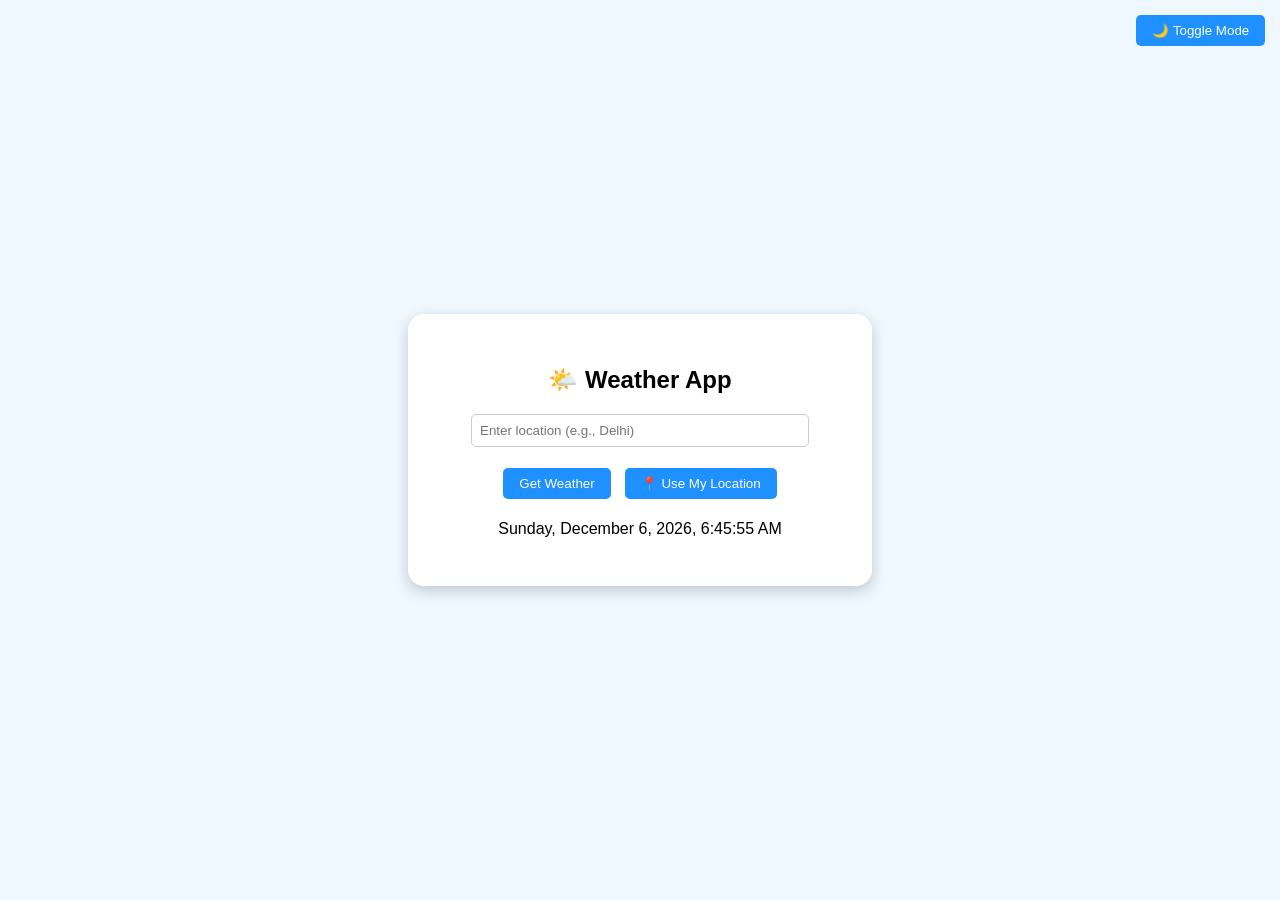
==== index.html @ 6dde10ca "Update and rename weather.html to index.html" ====
<!DOCTYPE html>
<html lang="en">
<head>
  <meta charset="UTF-8" />
  <meta name="viewport" content="width=device-width, initial-scale=1.0"/>
  <title>Weather App</title>
  <style>
    :root {
      --bg-light: #f0f8ff;
      --bg-dark: #1e1e1e;
      --text-light: #000;
      --text-dark: #fff;
      --card-bg-light: #fff;
      --card-bg-dark: #333;
      --btn-color: #1e90ff;
    }

    body {
      font-family: 'Segoe UI', sans-serif;
      background-color: var(--bg-light);
      color: var(--text-light);
      display: flex;
      flex-direction: column;
      align-items: center;
      justify-content: center;
      min-height: 100vh;
      margin: 0;
      transition: background 0.3s, color 0.3s;
    }

    .dark-mode {
      background-color: var(--bg-dark);
      color: var(--text-dark);
    }

    .weather-container {
      background: var(--card-bg-light);
      padding: 2rem;
      border-radius: 1rem;
      box-shadow: 0 5px 15px rgba(0,0,0,0.2);
      text-align: center;
      width: 90%;
      max-width: 400px;
      transition: background 0.3s;
    }

    .dark-mode .weather-container {
      background: var(--card-bg-dark);
    }

    input {
      padding: 0.5rem;
      width: 80%;
      margin-bottom: 1rem;
      border-radius: 5px;
      border: 1px solid #ccc;
    }

    button {
      padding: 0.5rem 1rem;
      background-color: var(--btn-color);
      color: white;
      border: none;
      border-radius: 5px;
      cursor: pointer;
      margin: 0.3rem;
    }

    button:hover {
      opacity: 0.9;
    }

    .result {
      margin-top: 1rem;
    }

    .error {
      color: red;
    }

    .toggle {
      position: absolute;
      top: 10px;
      right: 10px;
    }

    @media (max-width: 480px) {
      .weather-container {
        padding: 1rem;
      }

      input {
        width: 100%;
      }
    }
  </style>
</head>
<body>

  <button class="toggle" onclick="toggleDarkMode()">🌙 Toggle Mode</button>

  <div class="weather-container">
    <h2>🌤️ Weather App</h2>
    <input type="text" id="locationInput" placeholder="Enter location (e.g., Delhi)" />
    <div>
      <button onclick="getWeather()">Get Weather</button>
      <button onclick="getWeatherByGeolocation()">📍 Use My Location</button>
    </div>

    <div class="result" id="weatherResult"></div>
    <p id="datetime"></p>
  </div>

  <script>
    const apiKey = "4e419ab345a9457b91b75056250606";

    function toggleDarkMode() {
      document.body.classList.toggle("dark-mode");
    }

    function updateDateTime() {
      const now = new Date();
      const options = { weekday: 'long', year: 'numeric', month: 'long', day: 'numeric' };
      const formattedDate = now.toLocaleDateString(undefined, options);
      const formattedTime = now.toLocaleTimeString();
      document.getElementById("datetime").textContent = `${formattedDate}, ${formattedTime}`;
    }

    async function getWeather(location) {
      const resultDiv = document.getElementById("weatherResult");
      if (!location) {
        location = document.getElementById("locationInput").value.trim();
      }
      if (!location) {
        resultDiv.innerHTML = `<p class="error">Please enter a location.</p>`;
        return;
      }

      const url = `http://api.weatherapi.com/v1/current.json?key=${apiKey}&q=${location}&aqi=yes`;
      resultDiv.innerHTML = "Loading...";

      try {
        const response = await fetch(url);
        if (!response.ok) throw new Error("Location not found");
        const data = await response.json();

        const tempC = data.current.temp_c;
        const tempF = data.current.temp_f;
        const condition = data.current.condition.text;
        const icon = data.current.condition.icon;

        resultDiv.innerHTML = `
          <h3>${data.location.name}, ${data.location.country}</h3>
          <img src="${icon}" alt="${condition}" />
          <p><strong>Temperature:</strong> ${tempC}°C / ${tempF}°F</p>
          <p><strong>Condition:</strong> ${condition}</p>
        `;
      } catch (error) {
        resultDiv.innerHTML = `<p class="error">Error: ${error.message}</p>`;
      }
    }

    function getWeatherByGeolocation() {
      if (navigator.geolocation) {
        navigator.geolocation.getCurrentPosition(position => {
          const lat = position.coords.latitude;
          const lon = position.coords.longitude;
          const location = `${lat},${lon}`;
          getWeather(location);
        }, error => {
          document.getElementById("weatherResult").innerHTML =
            `<p class="error">Geolocation error: ${error.message}</p>`;
        });
      } else {
        document.getElementById("weatherResult").innerHTML =
          `<p class="error">Geolocation is not supported by your browser.</p>`;
      }
    }

    // Auto-update time every 10 seconds
    setInterval(updateDateTime, 10000);
    updateDateTime();
  </script>

</body>
</html>
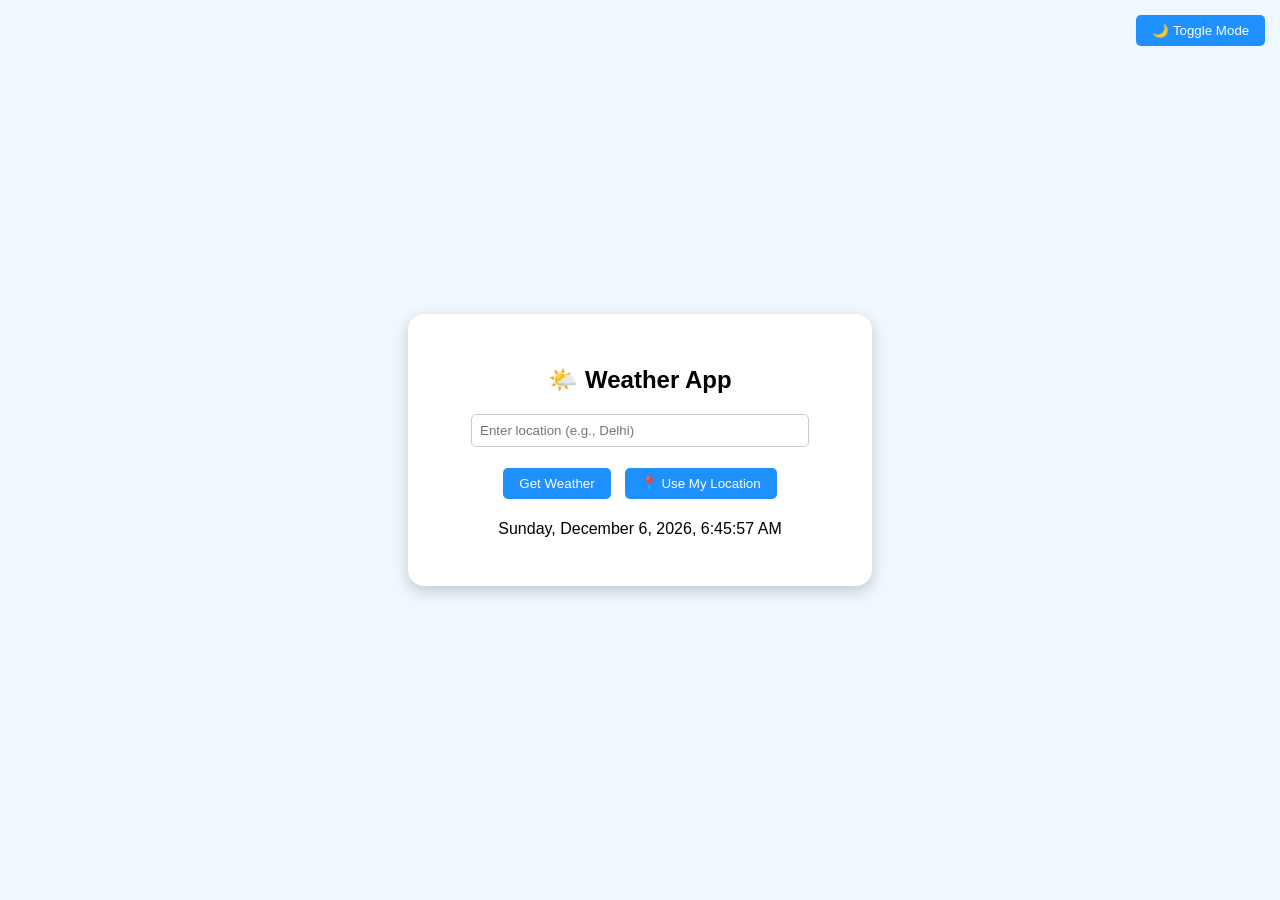
==== commit 739354b8: "Update index.html" ====
--- a/index.html
+++ b/index.html
@@ -1,4 +1,3 @@
-
 <!DOCTYPE html>
 <html lang="en">
 <head>
@@ -137,7 +136,7 @@
         return;
       }
 
-      const url = `http://api.weatherapi.com/v1/current.json?key=${apiKey}&q=${location}&aqi=yes`;
+      const url = `https://api.weatherapi.com/v1/current.json?key=${apiKey}&q=${location}&aqi=yes`;
       resultDiv.innerHTML = "Loading...";
 
       try {
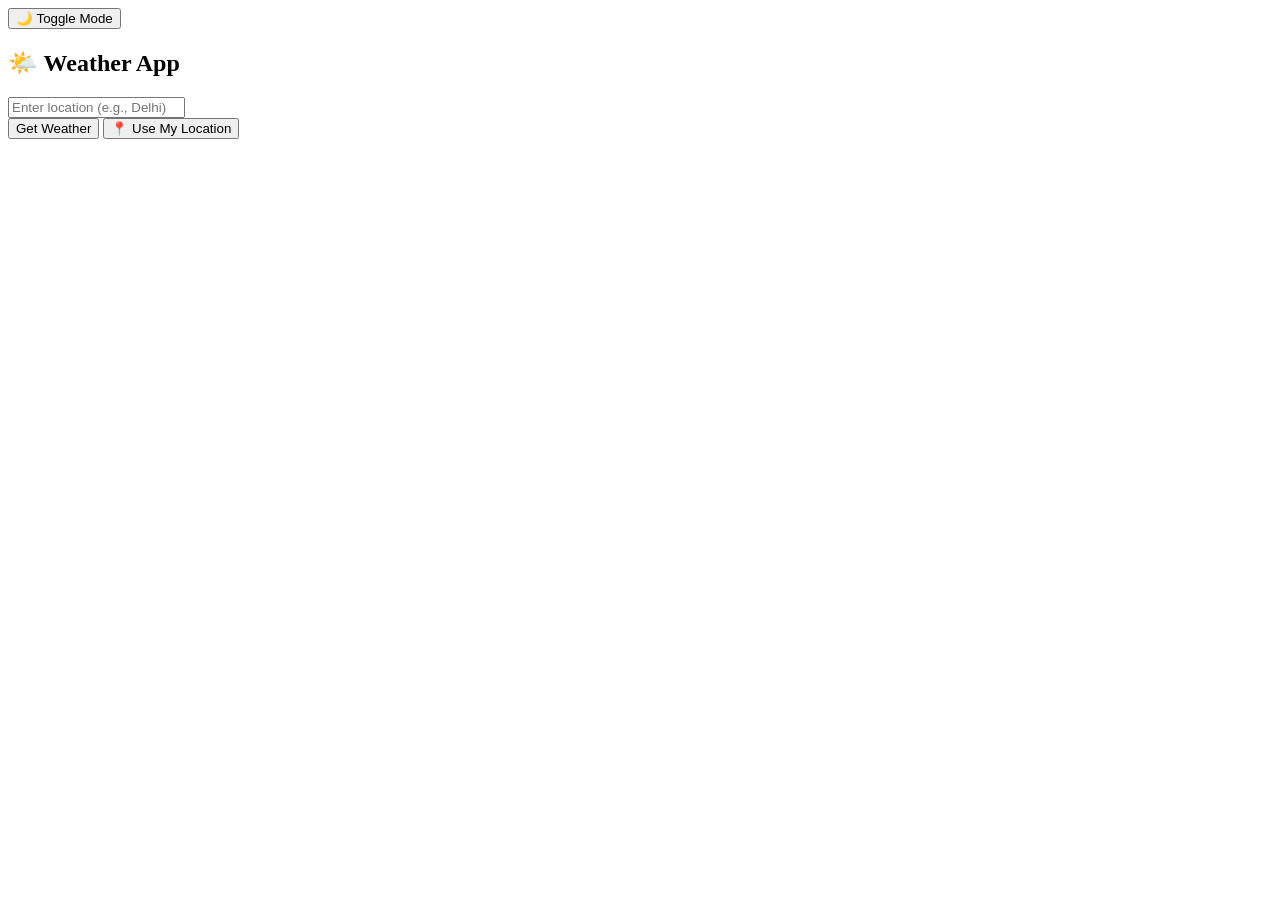
==== commit 749271a0: "Refactor index.html to use external resources Updated HTML structure and linked external stylesheet " ====
--- a/index.html
+++ b/index.html
@@ -2,98 +2,9 @@
 <html lang="en">
 <head>
   <meta charset="UTF-8" />
-  <meta name="viewport" content="width=device-width, initial-scale=1.0"/>
+  <meta-name="viewport" content="width=device-width, initial-scale=1.0"/>
   <title>Weather App</title>
-  <style>
-    :root {
-      --bg-light: #f0f8ff;
-      --bg-dark: #1e1e1e;
-      --text-light: #000;
-      --text-dark: #fff;
-      --card-bg-light: #fff;
-      --card-bg-dark: #333;
-      --btn-color: #1e90ff;
-    }
-
-    body {
-      font-family: 'Segoe UI', sans-serif;
-      background-color: var(--bg-light);
-      color: var(--text-light);
-      display: flex;
-      flex-direction: column;
-      align-items: center;
-      justify-content: center;
-      min-height: 100vh;
-      margin: 0;
-      transition: background 0.3s, color 0.3s;
-    }
-
-    .dark-mode {
-      background-color: var(--bg-dark);
-      color: var(--text-dark);
-    }
-
-    .weather-container {
-      background: var(--card-bg-light);
-      padding: 2rem;
-      border-radius: 1rem;
-      box-shadow: 0 5px 15px rgba(0,0,0,0.2);
-      text-align: center;
-      width: 90%;
-      max-width: 400px;
-      transition: background 0.3s;
-    }
-
-    .dark-mode .weather-container {
-      background: var(--card-bg-dark);
-    }
-
-    input {
-      padding: 0.5rem;
-      width: 80%;
-      margin-bottom: 1rem;
-      border-radius: 5px;
-      border: 1px solid #ccc;
-    }
-
-    button {
-      padding: 0.5rem 1rem;
-      background-color: var(--btn-color);
-      color: white;
-      border: none;
-      border-radius: 5px;
-      cursor: pointer;
-      margin: 0.3rem;
-    }
-
-    button:hover {
-      opacity: 0.9;
-    }
-
-    .result {
-      margin-top: 1rem;
-    }
-
-    .error {
-      color: red;
-    }
-
-    .toggle {
-      position: absolute;
-      top: 10px;
-      right: 10px;
-    }
-
-    @media (max-width: 480px) {
-      .weather-container {
-        padding: 1rem;
-      }
-
-      input {
-        width: 100%;
-      }
-    }
-  </style>
+  <link rel="stylesheet" href="style.css">
 </head>
 <body>
 
@@ -111,76 +22,7 @@
     <p id="datetime"></p>
   </div>
 
-  <script>
-    const apiKey = "4e419ab345a9457b91b75056250606";
-
-    function toggleDarkMode() {
-      document.body.classList.toggle("dark-mode");
-    }
-
-    function updateDateTime() {
-      const now = new Date();
-      const options = { weekday: 'long', year: 'numeric', month: 'long', day: 'numeric' };
-      const formattedDate = now.toLocaleDateString(undefined, options);
-      const formattedTime = now.toLocaleTimeString();
-      document.getElementById("datetime").textContent = `${formattedDate}, ${formattedTime}`;
-    }
-
-    async function getWeather(location) {
-      const resultDiv = document.getElementById("weatherResult");
-      if (!location) {
-        location = document.getElementById("locationInput").value.trim();
-      }
-      if (!location) {
-        resultDiv.innerHTML = `<p class="error">Please enter a location.</p>`;
-        return;
-      }
-
-      const url = `https://api.weatherapi.com/v1/current.json?key=${apiKey}&q=${location}&aqi=yes`;
-      resultDiv.innerHTML = "Loading...";
-
-      try {
-        const response = await fetch(url);
-        if (!response.ok) throw new Error("Location not found");
-        const data = await response.json();
-
-        const tempC = data.current.temp_c;
-        const tempF = data.current.temp_f;
-        const condition = data.current.condition.text;
-        const icon = data.current.condition.icon;
-
-        resultDiv.innerHTML = `
-          <h3>${data.location.name}, ${data.location.country}</h3>
-          <img src="${icon}" alt="${condition}" />
-          <p><strong>Temperature:</strong> ${tempC}°C / ${tempF}°F</p>
-          <p><strong>Condition:</strong> ${condition}</p>
-        `;
-      } catch (error) {
-        resultDiv.innerHTML = `<p class="error">Error: ${error.message}</p>`;
-      }
-    }
-
-    function getWeatherByGeolocation() {
-      if (navigator.geolocation) {
-        navigator.geolocation.getCurrentPosition(position => {
-          const lat = position.coords.latitude;
-          const lon = position.coords.longitude;
-          const location = `${lat},${lon}`;
-          getWeather(location);
-        }, error => {
-          document.getElementById("weatherResult").innerHTML =
-            `<p class="error">Geolocation error: ${error.message}</p>`;
-        });
-      } else {
-        document.getElementById("weatherResult").innerHTML =
-          `<p class="error">Geolocation is not supported by your browser.</p>`;
-      }
-    }
-
-    // Auto-update time every 10 seconds
-    setInterval(updateDateTime, 10000);
-    updateDateTime();
-  </script>
+  <script src="script.js"></script>
 
 </body>
 </html>
